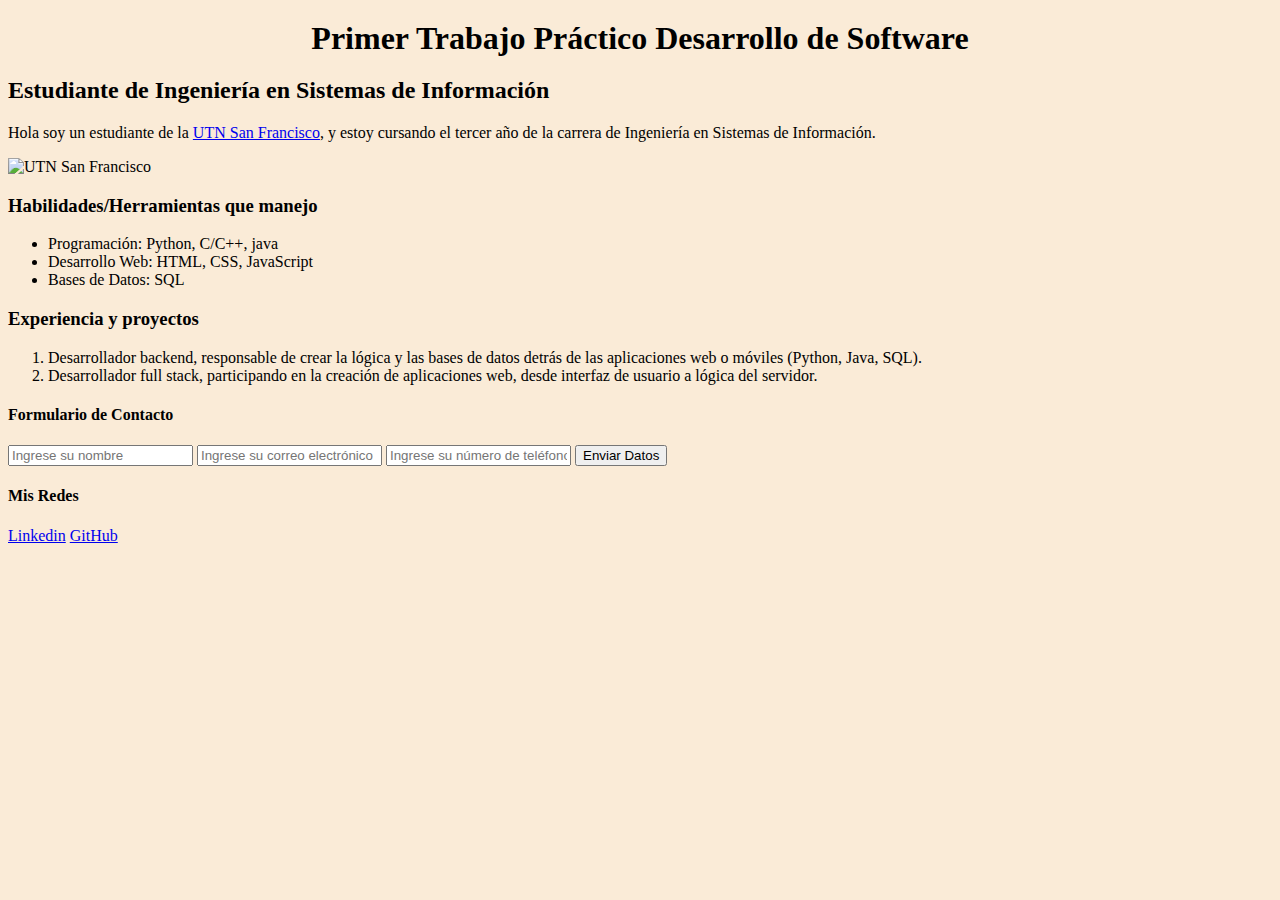
==== index.html @ 3dec8598 "Primera parte código" ====
<!DOCTYPE html>
<html>
<head>
    <title>Trabajo Práctico 1</title>
    <link rel="stylesheet" href="styles.css">
</head>
<body>
    <div>
        <h1>Primer Trabajo Práctico Desarrollo de Software</h1>
        <h2>Estudiante de Ingeniería en Sistemas de Información</h2>   
        <p>Hola soy un estudiante de la <a href="https://sanfrancisco.utn.edu.ar/">UTN San Francisco</a>, y estoy cursando el tercer año de la carrera de Ingeniería en Sistemas de Información.</p>
    </div>

    <img src="https://sanfrancisco.utn.edu.ar/imagenes/noticias/fotografias/gf-2054-656264.jpg" alt="UTN San Francisco" title="UTN San Francisco">

    <hgroup>
        <h3>Habilidades/Herramientas que manejo</h3>
        <ul>
            <li class="Hab_Herr">Programación: Python, C/C++, java </li>
            <li class="Hab_Herr">Desarrollo Web: HTML, CSS, JavaScript</li>
            <li class="Hab_Herr">Bases de Datos: SQL</li>
        </ul>
    </hgroup>

    <hgroup>
        <h3>Experiencia y proyectos</h3>
        <ol>
            <li class="Exp_Proy">Desarrollador backend, responsable de crear la lógica y las bases de datos detrás de las aplicaciones web o móviles (Python, Java, SQL).</li>
            <li class="Exp_Proy">Desarrollador full stack, participando en la creación de aplicaciones web, desde interfaz de usuario a lógica del servidor.</li>
        </ol>
    </hgroup>

    <form>
        <h4>Formulario de Contacto</h4>
        <input type="text" placeholder="Ingrese su nombre" required>
        <input type="email" placeholder="Ingrese su correo electrónico" required>
        <input type="tel" placeholder="Ingrese su número de teléfono">
        <input type="submit" value="Enviar Datos">
    </form>

    <footer>
        <h4>Mis Redes</h4>
        <nav>
            <a href="https://www.linkedin.com/feed/" target="_blank">Linkedin</a>
            <a href="https://github.com/" target="_blank">GitHub</a>
        </nav>
    </footer>
</body>
</html>
---- styles.css ----
body{
    background-color: antiquewhite;
}

h1{
    text-align: center;
    margin: auto;
    margin-top: 20px;

}
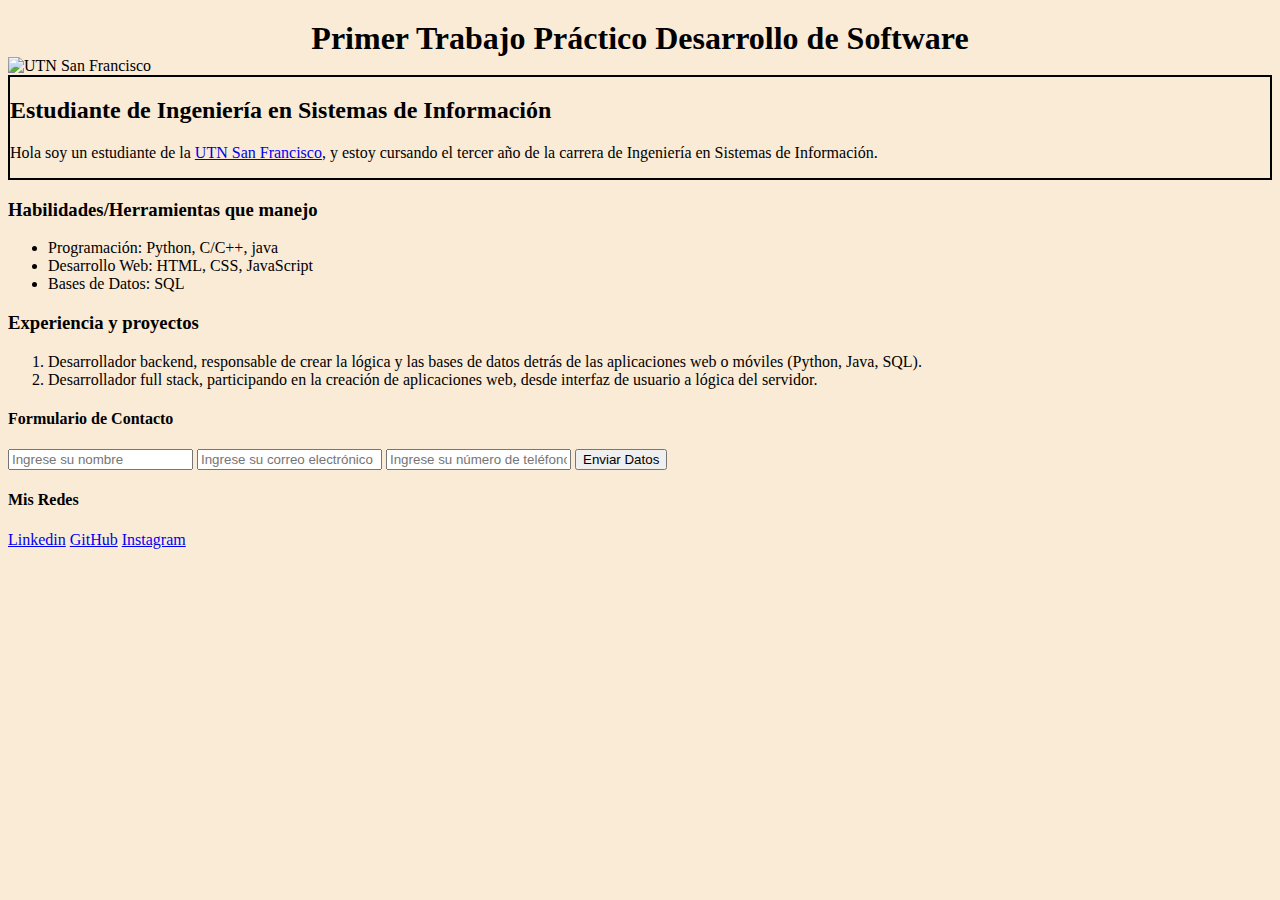
==== commit 86f4c5be: "Segunda modificación" ====
--- a/index.html
+++ b/index.html
@@ -5,13 +5,15 @@
     <link rel="stylesheet" href="styles.css">
 </head>
 <body>
+
+    <h1>Primer Trabajo Práctico Desarrollo de Software</h1>
+
+    <img src="https://sanfrancisco.utn.edu.ar/imagenes/noticias/fotografias/gf-2054-656264.jpg" alt="UTN San Francisco" title="UTN San Francisco">
+    
     <div>
-        <h1>Primer Trabajo Práctico Desarrollo de Software</h1>
         <h2>Estudiante de Ingeniería en Sistemas de Información</h2>   
         <p>Hola soy un estudiante de la <a href="https://sanfrancisco.utn.edu.ar/">UTN San Francisco</a>, y estoy cursando el tercer año de la carrera de Ingeniería en Sistemas de Información.</p>
     </div>
-
-    <img src="https://sanfrancisco.utn.edu.ar/imagenes/noticias/fotografias/gf-2054-656264.jpg" alt="UTN San Francisco" title="UTN San Francisco">
 
     <hgroup>
         <h3>Habilidades/Herramientas que manejo</h3>
@@ -41,8 +43,9 @@
     <footer>
         <h4>Mis Redes</h4>
         <nav>
-            <a href="https://www.linkedin.com/feed/" target="_blank">Linkedin</a>
-            <a href="https://github.com/" target="_blank">GitHub</a>
+            <a class="pie_de_pagina" href="https://www.linkedin.com/feed/" target="_blank">Linkedin</a>
+            <a class="pie_de_pagina" href="https://github.com/" target="_blank">GitHub</a>
+            <a class="pie_de_pagina" href="https://www.instagram.com/" target="_blank">Instagram</a>
         </nav>
     </footer>
 </body>
--- a/styles.css
+++ b/styles.css
@@ -6,5 +6,10 @@
     text-align: center;
     margin: auto;
     margin-top: 20px;
+}
 
+div{
+    border-color: black;
+    border-width: 2px;
+    border-style: solid;
 }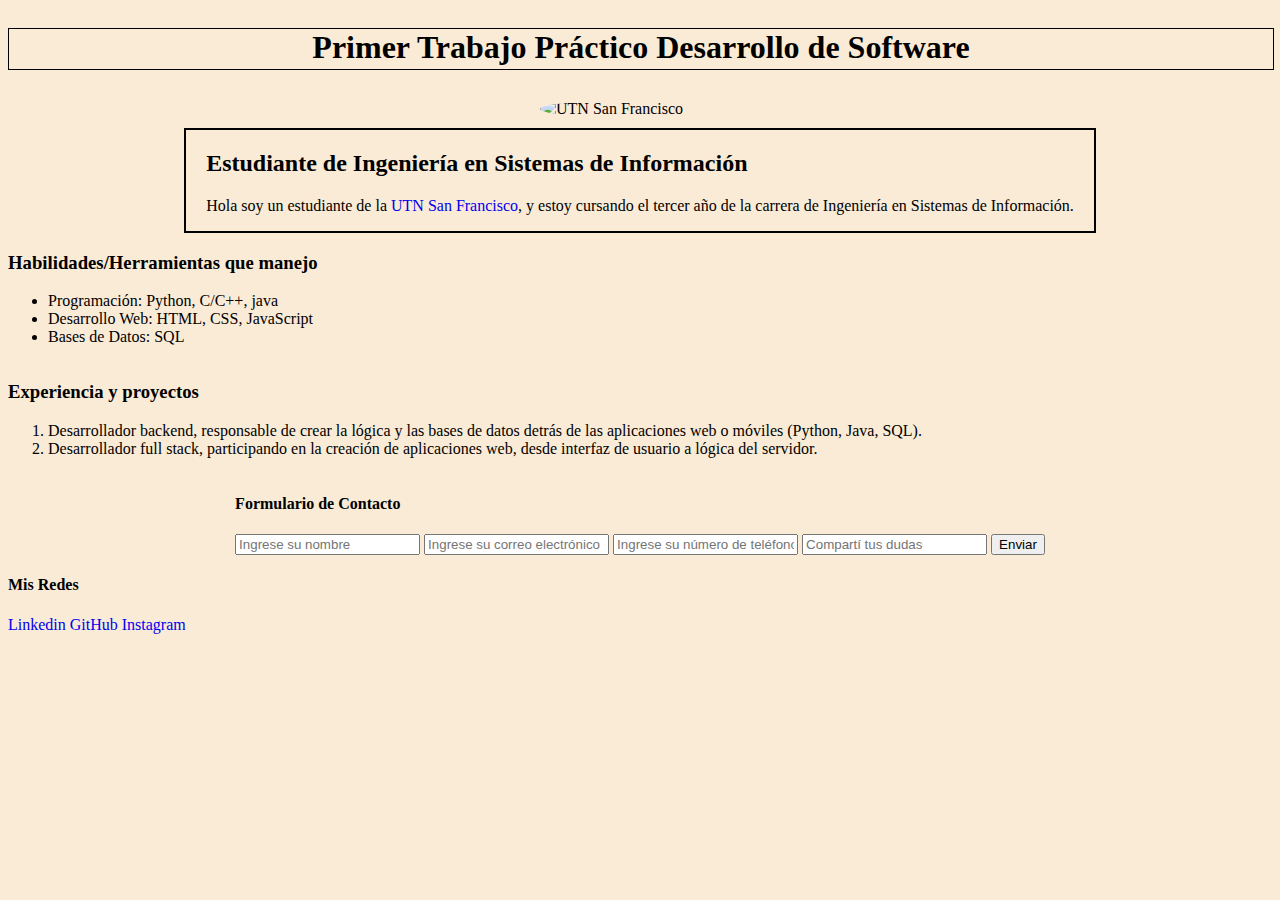
==== commit 0bd07fec: "Archivo CSS modificado" ====
--- a/index.html
+++ b/index.html
@@ -8,7 +8,7 @@
 
     <h1>Primer Trabajo Práctico Desarrollo de Software</h1>
 
-    <img src="https://sanfrancisco.utn.edu.ar/imagenes/noticias/fotografias/gf-2054-656264.jpg" alt="UTN San Francisco" title="UTN San Francisco">
+    <img class="Imagen" src="https://sanfrancisco.utn.edu.ar/imagenes/noticias/fotografias/gf-2054-656264.jpg" alt="UTN San Francisco" title="UTN San Francisco">
     
     <div>
         <h2>Estudiante de Ingeniería en Sistemas de Información</h2>   
@@ -37,7 +37,8 @@
         <input type="text" placeholder="Ingrese su nombre" required>
         <input type="email" placeholder="Ingrese su correo electrónico" required>
         <input type="tel" placeholder="Ingrese su número de teléfono">
-        <input type="submit" value="Enviar Datos">
+        <input type="text" placeholder="Compartí tus dudas" required>
+        <input type="submit" value="Enviar">
     </form>
 
     <footer>
--- a/styles.css
+++ b/styles.css
@@ -1,15 +1,40 @@
 body{
     background-color: antiquewhite;
+    display: flex;
+    flex-direction: column;
 }
 
 h1{
+    font-family: 'Lucida Sans';
+    padding: 0;
+    width: 100%;
+    height: 40px;
     text-align: center;
     margin: auto;
     margin-top: 20px;
+    margin-bottom: 20px;
+    border-width: 1px;
+    border-style: solid;
+}
+
+.Imagen{
+    border-radius: 100%;
+    margin: 10px auto;
+    width: 200px;
 }
 
 div{
+    margin: auto;
+    padding: 0 20px;
     border-color: black;
     border-width: 2px;
     border-style: solid;
+}
+
+a{
+    text-decoration: none;
+}
+
+form{
+    margin:auto;
 }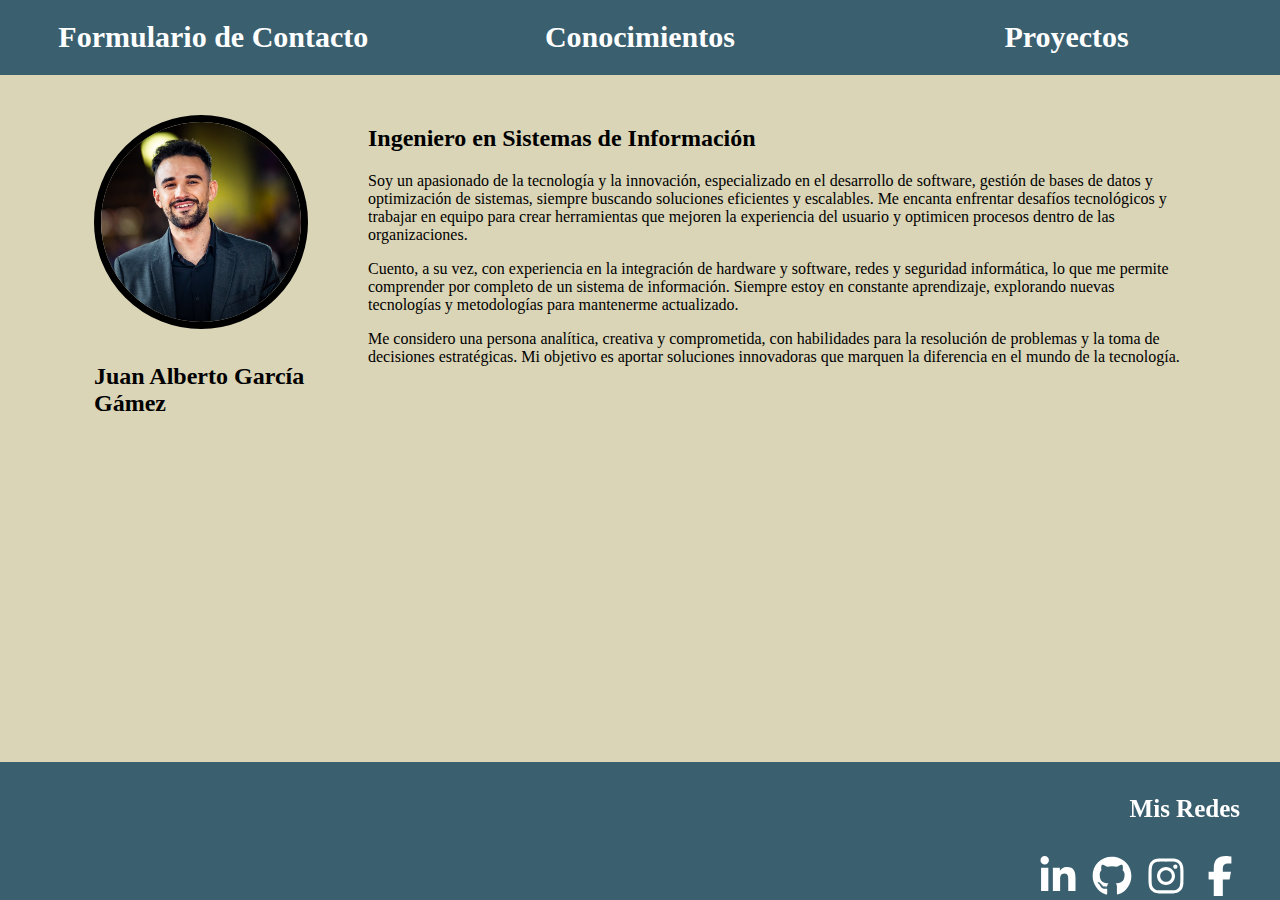
==== commit 03fc785b: "Mas carpetas" ====
--- a/index.html
+++ b/index.html
@@ -2,52 +2,51 @@
 <html>
 <head>
     <title>Trabajo Práctico 1</title>
-    <link rel="stylesheet" href="styles.css">
+    <link rel="stylesheet" href="CSS/styles.css">
+    <link rel="stylesheet" href="CSS/fonts.css">
 </head>
 <body>
-
-    <h1>Primer Trabajo Práctico Desarrollo de Software</h1>
-
-    <img class="Imagen" src="https://sanfrancisco.utn.edu.ar/imagenes/noticias/fotografias/gf-2054-656264.jpg" alt="UTN San Francisco" title="UTN San Francisco">
+    <header>
+        <nav>
+            <a class="encabezado" href="contacto.html">Formulario de Contacto</a>
+            <a class="encabezado" href="conocimientos.html">Conocimientos</a>
+            <a class="encabezado" href="proyectos.html">Proyectos</a>
+        </nav>
+    </header>
     
-    <div>
-        <h2>Estudiante de Ingeniería en Sistemas de Información</h2>   
-        <p>Hola soy un estudiante de la <a href="https://sanfrancisco.utn.edu.ar/">UTN San Francisco</a>, y estoy cursando el tercer año de la carrera de Ingeniería en Sistemas de Información.</p>
+    <div class="informacion">
+        <section class="nombre_foto">
+            <img class="imagen" src="Imágenes/Illojuan_elegante.png" alt="Juan Alberto García Gámez" title="Ing. en Sistemas de Información">
+            <h2>Juan Alberto García Gámez </h2>
+        </section>
+        <section class="infor_personal"> 
+            <h2>Ingeniero en Sistemas de Información</h2>
+            <p>Soy un apasionado de la tecnología y la innovación, especializado en el desarrollo de software, gestión de bases de datos y optimización de sistemas, siempre buscando soluciones eficientes y escalables. Me encanta enfrentar desafíos tecnológicos y trabajar en equipo para crear herramientas que mejoren la experiencia del usuario y optimicen procesos dentro de las organizaciones.
+            </p>
+            <p>Cuento, a su vez, con experiencia en la integración de hardware y software, redes y seguridad informática, lo que me permite comprender por completo de un sistema de información. Siempre estoy en constante aprendizaje, explorando nuevas tecnologías y metodologías para mantenerme actualizado.
+            </p>
+            <p>
+            Me considero una persona analítica, creativa y comprometida, con habilidades para la resolución de problemas y la toma de decisiones estratégicas. Mi objetivo es aportar soluciones innovadoras que marquen la diferencia en el mundo de la tecnología.
+            </p>
+        </section>
     </div>
 
-    <hgroup>
-        <h3>Habilidades/Herramientas que manejo</h3>
-        <ul>
-            <li class="Hab_Herr">Programación: Python, C/C++, java </li>
-            <li class="Hab_Herr">Desarrollo Web: HTML, CSS, JavaScript</li>
-            <li class="Hab_Herr">Bases de Datos: SQL</li>
-        </ul>
-    </hgroup>
-
-    <hgroup>
-        <h3>Experiencia y proyectos</h3>
-        <ol>
-            <li class="Exp_Proy">Desarrollador backend, responsable de crear la lógica y las bases de datos detrás de las aplicaciones web o móviles (Python, Java, SQL).</li>
-            <li class="Exp_Proy">Desarrollador full stack, participando en la creación de aplicaciones web, desde interfaz de usuario a lógica del servidor.</li>
-        </ol>
-    </hgroup>
-
-    <form>
-        <h4>Formulario de Contacto</h4>
-        <input type="text" placeholder="Ingrese su nombre" required>
-        <input type="email" placeholder="Ingrese su correo electrónico" required>
-        <input type="tel" placeholder="Ingrese su número de teléfono">
-        <input type="text" placeholder="Compartí tus dudas" required>
-        <input type="submit" value="Enviar">
-    </form>
-
     <footer>
-        <h4>Mis Redes</h4>
-        <nav>
-            <a class="pie_de_pagina" href="https://www.linkedin.com/feed/" target="_blank">Linkedin</a>
-            <a class="pie_de_pagina" href="https://github.com/" target="_blank">GitHub</a>
-            <a class="pie_de_pagina" href="https://www.instagram.com/" target="_blank">Instagram</a>
-        </nav>
+            <section class="redes">
+                <h4>Mis Redes</h4>
+                <a class="pie_de_pagina" href="https://www.linkedin.com/feed/" target="_blank">
+                    <img class="imagenes_redes"  src="Imágenes/linkedin-in-brands.svg" alt="LinkedIn">
+                </a>
+                <a class="pie_de_pagina" href="https://github.com/" target="_blank">
+                    <img class="imagenes_redes"  src="Imágenes/github-brands.svg" alt="GitHub">
+                </a>
+                <a class="pie_de_pagina" href="https://www.instagram.com/" target="_blank">
+                    <img class="imagenes_redes"  src="Imágenes/instagram-brands.svg" alt="Instagram">
+                </a>
+                <a class="pie_de_pagina" href="https://www.facebook.com/" target="_blank">
+                    <img class="imagenes_redes" src="Imágenes/facebook-f-brands.svg" alt="facebook">
+                </a>
+            </section>
     </footer>
 </body>
 </html>--- a/CSS/styles.css
+++ b/CSS/styles.css
@@ -0,0 +1,146 @@
+body{
+    background-color: #dad5b7;
+    display: flex;
+    flex-direction: column;
+    margin: 0;
+}
+
+nav{
+    color: white;
+    display: flex;
+    flex-direction: row;
+}
+
+.encabezado{
+    width: 33.33%;
+    margin: auto;
+    text-align: center;
+    font-family:'Personalizado';
+    font-size: 30px;
+    margin-top: 20px;
+    font-weight: 600;
+}
+
+h1{
+    font-family: 'Lucida Sans';
+    padding: 0;
+    width: 100%;
+    height: 40px;
+    text-align: center;
+    margin: auto;
+    margin-top: 20px;
+    margin-bottom: 20px;
+    border-width: 1px;
+    border-style: solid;
+}
+
+.imagen{
+    object-fit: cover;
+    object-position: center;
+    width: 200px;
+    height: 200px;
+    margin: 10px auto;
+    border-radius: 100%;
+    border-style: solid;
+    border-width: 7px;
+}
+
+a{
+    text-decoration: none;
+    color: white;
+}
+
+.dudas{
+    height: 100px;
+}
+
+hgroup{
+    text-align: justify;
+    width: 350px;
+    margin: 5px;
+    display: flex;
+    flex-direction: column;
+    border-style: solid;
+    padding-right:30px;
+}
+
+.conocimientos{
+    display: flex;
+    flex-direction: column;
+    margin: auto;
+
+}
+
+h3{
+    text-align: center;
+    margin: 5px auto;
+    margin-bottom: 0;
+}
+
+.informacion{
+    width: 90%;
+    display: flex;
+    flex-direction: row;
+    margin: auto;
+
+}
+
+.infor_personal{
+    margin: 30px;
+}
+
+.nombre_foto{
+    margin: 30px;
+}
+.imagenes_redes{
+    height: 40px;
+    width: 40px;
+    margin-right: 10px;
+}
+
+footer{
+    color: white;
+    background-color: #3a5f6f;
+    text-align: right;
+    width: 100%;
+    text-decoration: none;
+    display: flex;
+    flex-direction: row;
+    position: absolute;
+    bottom: 0;
+}
+
+h4{
+    font-size: 25px;
+    margin-right: 10px;
+}
+
+header{
+    height: 75px;
+    background-color: #3a5f6f;
+
+}
+
+.redes{
+    width: 100%;
+    filter: brightness(0) invert(1);
+    margin-right: 30px;
+    text-align: right;
+}
+
+form{
+    display: flex;
+    flex-direction: column;
+    margin:auto;
+    width: 80%;
+    text-align: center;
+}
+
+.formulario_titulo{
+    text-align: left;
+}
+
+.form_input{
+    margin: 10px;
+    height:  30px;
+}
--- a/CSS/fonts.css
+++ b/CSS/fonts.css
@@ -0,0 +1,13 @@
+@font-face {
+    font-family: "Personalizado";
+    src: url(../Fuentes/Comic_Neue\,Winky_Sans/Comic_Neue) format("typetrue");
+    font-weight: 200;
+    font-style: normal;
+}
+
+@font-face {
+    font-family: "Personalizado";
+    src: url(../Fuentes/Comic_Neue\,Winky_Sans/Winky_Sans) format("typetrue");
+    font-weight: 600;
+    font-style: normal;
+}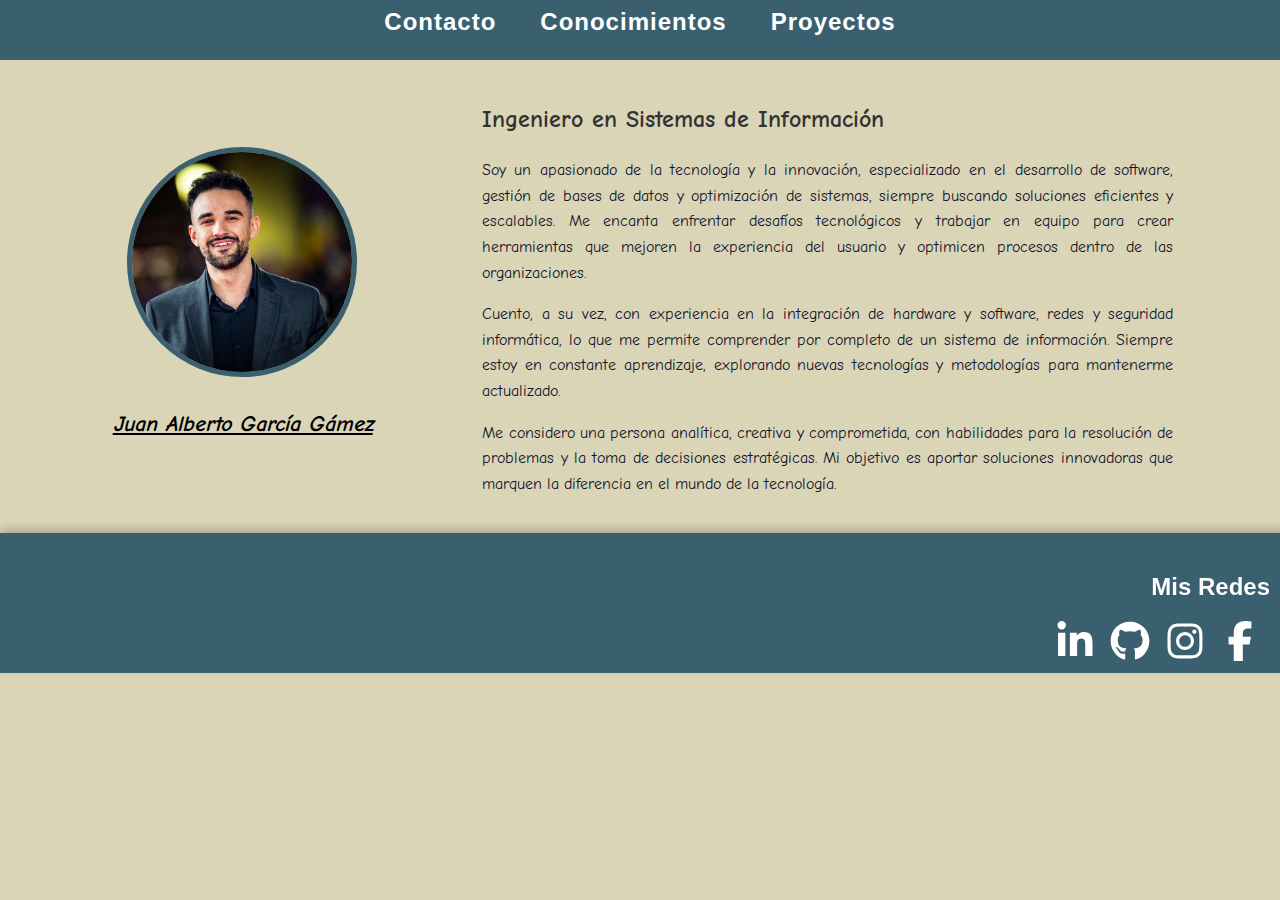
==== commit 18278f72: "Comit final" ====
--- a/index.html
+++ b/index.html
@@ -8,7 +8,7 @@
 <body>
     <header>
         <nav>
-            <a class="encabezado" href="contacto.html">Formulario de Contacto</a>
+            <a class="encabezado" href="contacto.html">Contacto</a>
             <a class="encabezado" href="conocimientos.html">Conocimientos</a>
             <a class="encabezado" href="proyectos.html">Proyectos</a>
         </nav>
@@ -17,7 +17,7 @@
     <div class="informacion">
         <section class="nombre_foto">
             <img class="imagen" src="Imágenes/Illojuan_elegante.png" alt="Juan Alberto García Gámez" title="Ing. en Sistemas de Información">
-            <h2>Juan Alberto García Gámez </h2>
+            <h1>Juan Alberto García Gámez </h1>
         </section>
         <section class="infor_personal"> 
             <h2>Ingeniero en Sistemas de Información</h2>
@@ -33,7 +33,7 @@
 
     <footer>
             <section class="redes">
-                <h4>Mis Redes</h4>
+                <h4 class="titulo_redes">Mis Redes</h4>
                 <a class="pie_de_pagina" href="https://www.linkedin.com/feed/" target="_blank">
                     <img class="imagenes_redes"  src="Imágenes/linkedin-in-brands.svg" alt="LinkedIn">
                 </a>
--- a/CSS/styles.css
+++ b/CSS/styles.css
@@ -2,123 +2,61 @@
     background-color: #dad5b7;
     display: flex;
     flex-direction: column;
+    min-height: auto;
     margin: 0;
 }
 
-nav{
-    color: white;
-    display: flex;
-    flex-direction: row;
-}
-
-.encabezado{
-    width: 33.33%;
-    margin: auto;
-    text-align: center;
-    font-family:'Personalizado';
-    font-size: 30px;
-    margin-top: 20px;
-    font-weight: 600;
-}
-
-h1{
-    font-family: 'Lucida Sans';
-    padding: 0;
+header {
+    height: 60px;
+    background-color: #3a5f6f;
+    padding: 0 20px;
+}
+
+nav {
+    color: white;
+    display: flex;
+    justify-content: center;
+    align-items: center;
+}
+
+.encabezado {
+    font-family: sans-serif;
+    font-size: 24px;
+    font-weight: 600;
+    text-align: center;
+    padding: 8px 12px;
+    margin: 0 10px;
+    border-bottom: 2px solid transparent;
+    transition: color 0.3s ease, border-bottom 0.3s ease;
+    letter-spacing: 1px;
+    cursor: pointer;
+}
+
+.encabezado:hover {
+    color: #cce7f0;
+    border-bottom: 2px solid #cce7f0;
+    transform: translateY(-2px);
+}
+
+
+main{
+    flex-grow: 1;
+}
+
+footer {
+    color: white;
+    background-color: #3a5f6f;
+    text-align: center;
+    height: 100px;
+    padding: 20px 20px;
+    box-shadow: 0 -4px 8px rgba(0, 0, 0, 0.2);
+    display: flex;
+    justify-content: center;
+    align-items: center;
+    gap: 20px;
+    position: relative;
     width: 100%;
-    height: 40px;
-    text-align: center;
-    margin: auto;
-    margin-top: 20px;
-    margin-bottom: 20px;
-    border-width: 1px;
-    border-style: solid;
-}
-
-.imagen{
-    object-fit: cover;
-    object-position: center;
-    width: 200px;
-    height: 200px;
-    margin: 10px auto;
-    border-radius: 100%;
-    border-style: solid;
-    border-width: 7px;
-}
-
-a{
-    text-decoration: none;
-    color: white;
-}
-
-.dudas{
-    height: 100px;
-}
-
-hgroup{
-    text-align: justify;
-    width: 350px;
-    margin: 5px;
-    display: flex;
-    flex-direction: column;
-    border-style: solid;
-    padding-right:30px;
-}
-
-.conocimientos{
-    display: flex;
-    flex-direction: column;
-    margin: auto;
-
-}
-
-h3{
-    text-align: center;
-    margin: 5px auto;
-    margin-bottom: 0;
-}
-
-.informacion{
-    width: 90%;
-    display: flex;
-    flex-direction: row;
-    margin: auto;
-
-}
-
-.infor_personal{
-    margin: 30px;
-}
-
-.nombre_foto{
-    margin: 30px;
-}
-.imagenes_redes{
-    height: 40px;
-    width: 40px;
-    margin-right: 10px;
-}
-
-footer{
-    color: white;
-    background-color: #3a5f6f;
-    text-align: right;
-    width: 100%;
-    text-decoration: none;
-    display: flex;
-    flex-direction: row;
-    position: absolute;
     bottom: 0;
-}
-
-h4{
-    font-size: 25px;
-    margin-right: 10px;
-}
-
-header{
-    height: 75px;
-    background-color: #3a5f6f;
-
 }
 
 .redes{
@@ -128,19 +66,284 @@
     text-align: right;
 }
 
-form{
+.imagenes_redes{
+    height: 40px;
+    width: 40px;
+    margin-right: 10px;
+}
+
+.titulo_redes{
+    font-family: sans-serif;
+    font-weight: 600;
+    font-size: 24px;
+    margin-bottom: 20px;
+    text-align: right;
+}
+
+footer a {
+    color: white;
+    text-decoration: none;
+    font-size: 20px;
+    transition: color 0.3s ease, transform 0.3s ease;
+}
+
+footer a:hover {
+    color: #cce7f0; 
+    transform: scale(1.2); 
+}
+
+a{
+    text-decoration: none;
+    color: white;
+}
+
+/*Página Principal*/
+h1 {
+    font-family: Externa;
+    font-weight: 600;
+    padding: 5px;
+    text-decoration: underline;
+    font-style: italic;
+    width: 97%;
+    font-size: 22px;
+    text-align: center;
+    margin: 15px 0;
+}
+
+.imagen {
+    object-fit: cover;
+    object-position: center;
+    width: 220px;
+    height: 220px;
+    margin: 10px auto;
+    border-radius: 50%;
+    border: 5px solid #3a5f6f;
+    transition: transform 0.3s ease-in-out, box-shadow 0.3s ease-in-out;
+}
+
+.imagen:hover {
+    transform: scale(1.05);
+    box-shadow: 4px 4px 15px rgba(0, 0, 0, 0.2);
+}
+
+.informacion {
+    width: 90%;
+    display: flex;
+    flex-wrap: wrap;
+    align-items: center;
+    justify-content: space-around;
+    margin: auto;
+    gap: 20px;
+}
+
+.infor_personal {
+    max-width: 60%;
+    margin: 20px;
+    font-size: 16px;
+    line-height: 1.6;
+    color: #333;
+}
+
+.nombre_foto {
+    text-align: center;
+    margin: 20px;
+}
+
+
+h2{
+    font-family: Externa;
+    font-weight: 200px;
+}
+.nombre_foto h2 {
+    text-align: justify;
+    color: #12122b;
+    font-size: 22px;
+    margin-top: 10px;
+}
+
+p {
+    font-family: Externa;
+    text-align: justify;
+    color: #12122b;
+}
+
+/*Página de Conocimientos/Habilidades*/
+.conocimientos {
+    width: 80%;
+    margin: 40px auto;
+    padding: 20px;
+    background-color: #f8f9fa;
+    border-radius: 10px;
+    box-shadow: 0px 4px 8px rgba(0, 0, 0, 0.1);
+}
+
+h3 {
+    font-family: Externa;
+    font-weight: 600;
+    text-align: center;
+    font-size: 32px;
+    color: #3a5f6f;
+    margin-bottom: 20px;
+}
+
+h4 {
+    font-family: Externa;
+    font-weight: 400;
+    font-size: 22px;
+    color: #3a5f6f;
+    margin-bottom: 15px;
+    text-align: center;
+}
+
+ul {
+    list-style: none;
+    padding: 0;
+    display: flex;
+    justify-content: center;
+    flex-wrap: wrap;
+}
+
+.Hab_Herr {
+    font-size: 18px;
+    color: #444;
+    padding: 20px;
+    margin: 15px;
+    background: #ffffff;
+    border-left: 6px solid #3a5f6f;
+    border-radius: 8px;
+    box-shadow: 2px 2px 5px rgba(0, 0, 0, 0.1);
+    transition: transform 0.2s ease-in-out, box-shadow 0.2s ease-in-out;
+    text-align: center;
+    width: 120px;
+}
+
+.Hab_Herr img {
+    width: 50px;
+    height: 50px;
+    margin-bottom: 10px;
+}
+
+.Hab_Herr:hover {
+    transform: translateY(-5px);
+    box-shadow: 3px 3px 10px rgba(0, 0, 0, 0.2);
+}
+
+/*Página de Proyectos*/
+
+hgroup {
+    text-align: justify;
+    width: 95%;
+    margin: 20px auto;
     display: flex;
     flex-direction: column;
-    margin:auto;
+    padding: 10px;
+
+}
+
+.exp {
+    display: flex;
+    flex-wrap: wrap;
+    justify-content: space-around;
+    gap: 20px;
+}
+
+.Exp_Proy {
+    display: flex;
+    flex-direction: column;
+    flex: 1 1 300px;
+    max-width: 30%;
+    border: 2px solid #3a5f6f;
+    padding: 20px;
+    border-radius: 10px;
+    background-color: #f8f9fa;
+    text-align: left;
+    box-shadow: 2px 2px 10px rgba(0, 0, 0, 0.1);
+    transition: transform 0.3s ease-in-out, box-shadow 0.3s ease-in-out;
+}
+
+.Exp_Proy:hover {
+    transform: translateY(-5px);
+    box-shadow: 4px 4px 15px rgba(0, 0, 0, 0.2);
+}
+
+.empresas {
+    margin: 20px;
+    font-size: 25px;
+    text-align: center;
+    font-weight: bold;
+    color: #3a5f6f;
+}
+
+.proyecto {
+    font-size: 16px;
+    color: #333;
+    line-height: 1.5;
+}
+
+/*Página de Contacto*/
+
+.imagenes_redes {
+    height: 40px;
+    width: 40px;
+    margin-right: 10px;
+}
+
+.dudas {
+    height: 100px;
+    box-sizing: border-box;
+}
+
+form {
+    display: flex;
+    flex-direction: column;
+    align-items: center;
+    margin: 20px auto;
+    padding: 20px;
     width: 80%;
-    text-align: center;
-}
-
-.formulario_titulo{
+    max-width: 500px;
+    background-color: #f9f9f9;
+    border-radius: 10px;
+    box-shadow: 0 4px 8px rgba(0, 0, 0, 0.1);
+}
+
+.formulario_titulo {
+    font-family: Externa;
+    font-weight: 600;
     text-align: left;
-}
-
-.form_input{
-    margin: 10px;
-    height:  30px;
-}
+    font-size: 24px;
+    color: #3a5f6f;
+    margin-bottom: 20px;
+}
+
+.form_input {
+    width: calc(100% - 20px);
+    margin-bottom: 15px;
+    padding: 10px;
+    border: 1px solid #ccc;
+    border-radius: 5px;
+    font-size: 16px;
+    box-sizing: border-box;
+}
+
+.form_button {
+    background-color: #3a5f6f;
+    color: white;
+    cursor: pointer;
+    transition: background-color 0.3s;
+    border: none;
+}
+
+.form_button:hover {
+    background-color: #12122b;
+}
+
+h4 {
+    font-size: 20px;
+    color: #333;
+    margin-bottom: 10px;
+}
+
+h5{
+    font-family: Externa;
+    font-weight: 200;
+}--- a/CSS/fonts.css
+++ b/CSS/fonts.css
@@ -1,13 +1,17 @@
 @font-face {
-    font-family: "Personalizado";
-    src: url(../Fuentes/Comic_Neue\,Winky_Sans/Comic_Neue) format("typetrue");
+    font-family: "Externa";
+    src: url(../Fuentes/Comic_Neue/ComicNeue-Light.ttf ) format("truetype");
     font-weight: 200;
-    font-style: normal;
 }
 
 @font-face {
-    font-family: "Personalizado";
-    src: url(../Fuentes/Comic_Neue\,Winky_Sans/Winky_Sans) format("typetrue");
+    font-family: "Externa";
+    src: url(../Fuentes/Comic_Neue/ComicNeue-Regular.ttf ) format("truetype");
+    font-weight: 400;
+}
+
+@font-face {
+    font-family: "Externa";
+    src: url(../Fuentes/Comic_Neue/ComicNeue-Bold.ttf ) format("truetype");
     font-weight: 600;
-    font-style: normal;
 }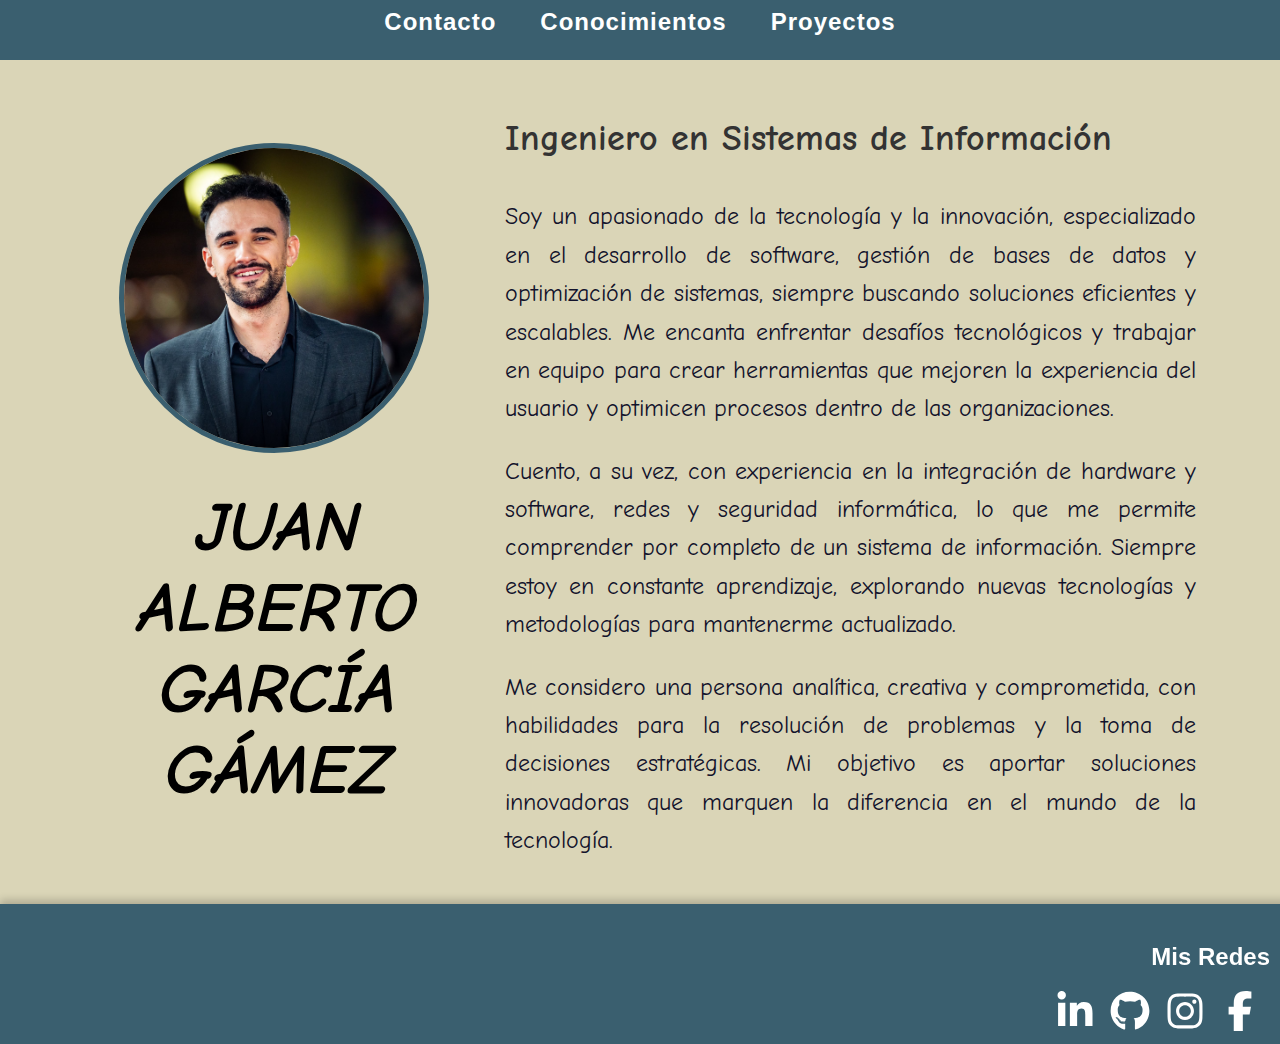
==== commit 802a454f: "Ultimo Commit" ====
--- a/index.html
+++ b/index.html
@@ -16,7 +16,7 @@
     
     <div class="informacion">
         <section class="nombre_foto">
-            <img class="imagen" src="Imágenes/Illojuan_elegante.png" alt="Juan Alberto García Gámez" title="Ing. en Sistemas de Información">
+            <img class="imagen" src="Imágenes/Illojuan_elegante.png" alt="Juan Alberto      García Gámez" title="Ing. en Sistemas de Información">
             <h1>Juan Alberto García Gámez </h1>
         </section>
         <section class="infor_personal"> 
--- a/CSS/styles.css
+++ b/CSS/styles.css
@@ -102,19 +102,19 @@
     font-family: Externa;
     font-weight: 600;
     padding: 5px;
-    text-decoration: underline;
     font-style: italic;
     width: 97%;
-    font-size: 22px;
+    font-size: 70px;
     text-align: center;
     margin: 15px 0;
+    text-transform: uppercase;
 }
 
 .imagen {
     object-fit: cover;
     object-position: center;
-    width: 220px;
-    height: 220px;
+    width: 300px;
+    height: 300px;
     margin: 10px auto;
     border-radius: 50%;
     border: 5px solid #3a5f6f;
@@ -129,24 +129,23 @@
 .informacion {
     width: 90%;
     display: flex;
-    flex-wrap: wrap;
+    flex-wrap: row;
     align-items: center;
     justify-content: space-around;
     margin: auto;
-    gap: 20px;
 }
 
 .infor_personal {
     max-width: 60%;
     margin: 20px;
-    font-size: 16px;
+    font-size: 24px;
     line-height: 1.6;
     color: #333;
 }
 
 .nombre_foto {
     text-align: center;
-    margin: 20px;
+    margin: 10px;
 }
 
 
@@ -181,15 +180,16 @@
     font-family: Externa;
     font-weight: 600;
     text-align: center;
-    font-size: 32px;
+    font-size: 40px;
     color: #3a5f6f;
     margin-bottom: 20px;
 }
 
 h4 {
     font-family: Externa;
+    width: 100%;
     font-weight: 400;
-    font-size: 22px;
+    font-size: 28px;
     color: #3a5f6f;
     margin-bottom: 15px;
     text-align: center;
@@ -204,7 +204,6 @@
 }
 
 .Hab_Herr {
-    font-size: 18px;
     color: #444;
     padding: 20px;
     margin: 15px;
@@ -251,7 +250,7 @@
     display: flex;
     flex-direction: column;
     flex: 1 1 300px;
-    max-width: 30%;
+    max-width: 25%;
     border: 2px solid #3a5f6f;
     padding: 20px;
     border-radius: 10px;
@@ -268,14 +267,15 @@
 
 .empresas {
     margin: 20px;
-    font-size: 25px;
+    font-size: 30px;
     text-align: center;
     font-weight: bold;
     color: #3a5f6f;
 }
 
 .proyecto {
-    font-size: 16px;
+    padding: 15px;
+    font-size: 22px;
     color: #333;
     line-height: 1.5;
 }
@@ -304,6 +304,7 @@
     background-color: #f9f9f9;
     border-radius: 10px;
     box-shadow: 0 4px 8px rgba(0, 0, 0, 0.1);
+    gap: 15px;
 }
 
 .formulario_titulo {
@@ -337,11 +338,6 @@
     background-color: #12122b;
 }
 
-h4 {
-    font-size: 20px;
-    color: #333;
-    margin-bottom: 10px;
-}
 
 h5{
     font-family: Externa;
